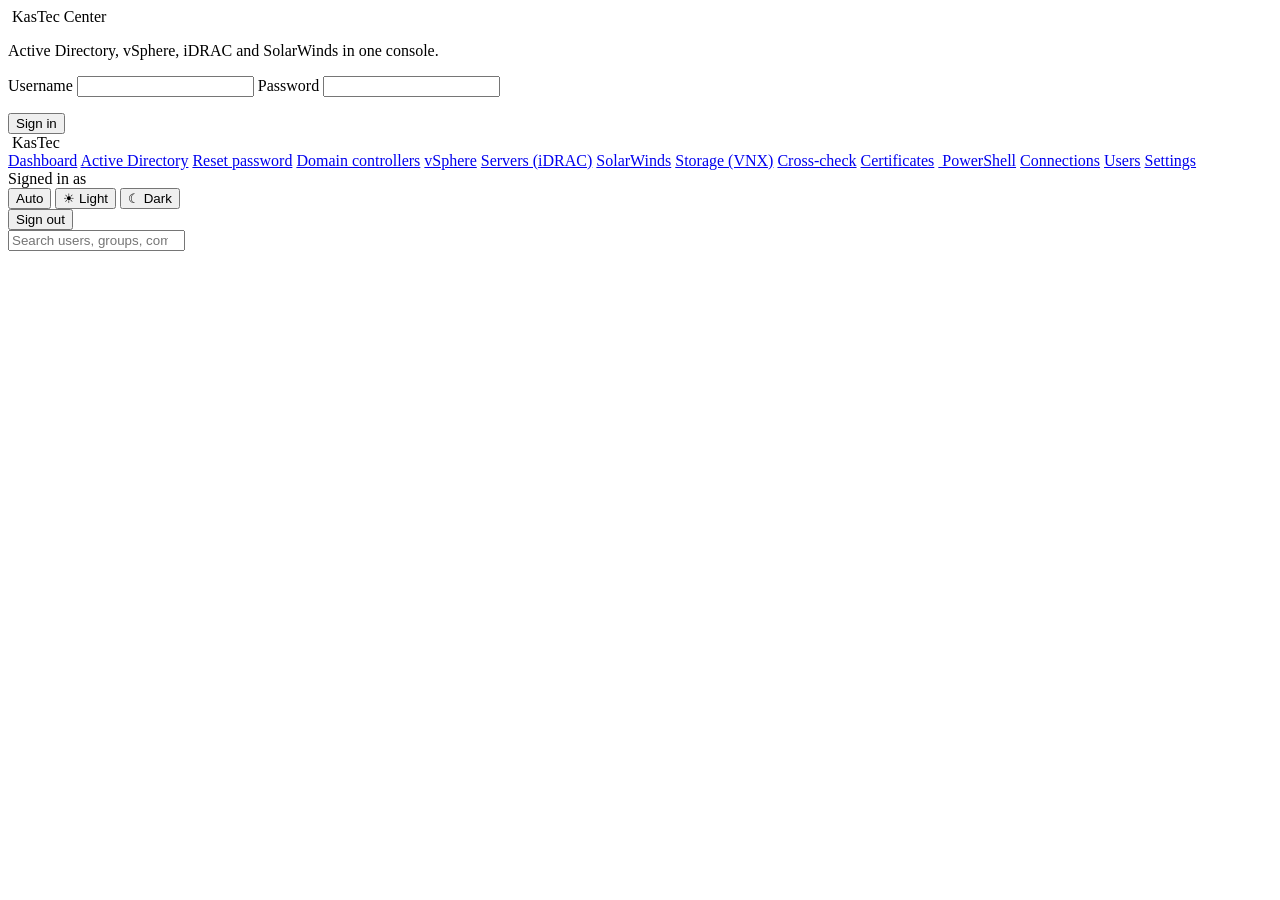
==== app/static/index.html @ 25a2937b "Storage (VNX): read-only VNX health, pools and LUN cleanup report Signs in to each VNX Control Stati" ====
<!doctype html>
<html lang="en">
<head>
  <meta charset="utf-8">
  <meta name="viewport" content="width=device-width, initial-scale=1">
  <title>KasTec Center</title>
  <link rel="icon" type="image/svg+xml" href="/static/logo.svg">
  <link rel="stylesheet" href="/static/style.css">
  <script>
    // Apply the saved theme before the page draws, so it doesn't flash the other one.
    try { var t = localStorage.getItem("kastec-theme"); if (t === "light" || t === "dark") document.documentElement.dataset.theme = t; } catch (e) {}
  </script>
</head>
<body>
  <div id="login" class="login hidden">
    <form id="login-form" class="card login-card">
      <div class="brand big"><img src="/static/logo.svg" alt="" class="logo"> <span>Kas<span class="tec">Tec</span> Center</span></div>
      <p class="muted">Active Directory, vSphere, iDRAC and SolarWinds in one console.</p>
      <label>Username
        <input type="text" id="login-username" autocomplete="username" autocapitalize="none" spellcheck="false" required>
      </label>
      <label>Password
        <input type="password" id="login-password" autocomplete="current-password" required>
      </label>
      <p id="login-error" class="error"></p>
      <button class="btn primary" type="submit">Sign in</button>
    </form>
  </div>

  <div id="shell" class="shell hidden">
    <aside class="sidebar">
      <div class="brand"><img src="/static/logo.svg" alt="" class="logo"> <span>Kas<span class="tec">Tec</span></span></div>
      <nav>
        <a href="#/dashboard" data-nav="dashboard">Dashboard</a>
        <a href="#/directory" data-nav="directory">Active Directory</a>
        <a href="#/reset" data-nav="reset">Reset password</a>
        <a href="#/dcs" data-nav="dcs">Domain controllers</a>
        <a href="#/vsphere" data-nav="vsphere">vSphere</a>
        <a href="#/servers" data-nav="servers">Servers (iDRAC)</a>
        <a href="#/solarwinds" data-nav="solarwinds">SolarWinds</a>
        <a href="#/vnx" data-nav="vnx">Storage (VNX)</a>
        <a href="#/crosscheck" data-nav="crosscheck">Cross-check</a>
        <a href="#/certificates" data-nav="certificates">Certificates</a>
        <a href="#/powershell" data-nav="powershell" data-admin><img src="/static/powershell.svg" alt="" class="nav-icon"> PowerShell</a>
        <a href="#/connections" data-nav="connections" data-admin>Connections</a>
        <a href="#/users" data-nav="users" data-admin>Users</a>
        <a href="#/settings" data-nav="settings">Settings</a>
      </nav>
      <div class="whoami"><div class="muted small-note" style="margin:0">Signed in as</div><b id="whoami-name"></b>
        <div class="muted small-note" style="margin:0" id="whoami-role"></div></div>
      <div class="theme-switch" role="group" aria-label="Theme">
        <button type="button" data-theme-choice="auto" title="Follow the Windows setting">Auto</button>
        <button type="button" data-theme-choice="light" title="Light theme">☀ Light</button>
        <button type="button" data-theme-choice="dark" title="Dark theme">☾ Dark</button>
      </div>
      <button id="logout" class="btn ghost small">Sign out</button>
    </aside>
    <main>
      <header class="topbar">
        <form id="global-search" class="search">
          <input type="search" id="global-q" placeholder="Search users, groups, computers and VMs everywhere…">
        </form>
      </header>
      <section id="view"></section>
    </main>
  </div>

  <div id="modal" class="modal hidden" role="dialog" aria-modal="true">
    <div class="card modal-card">
      <div id="modal-body"></div>
    </div>
  </div>
  <div id="toast" class="toast hidden"></div>

  <script src="/static/app.js"></script>
</body>
</html>
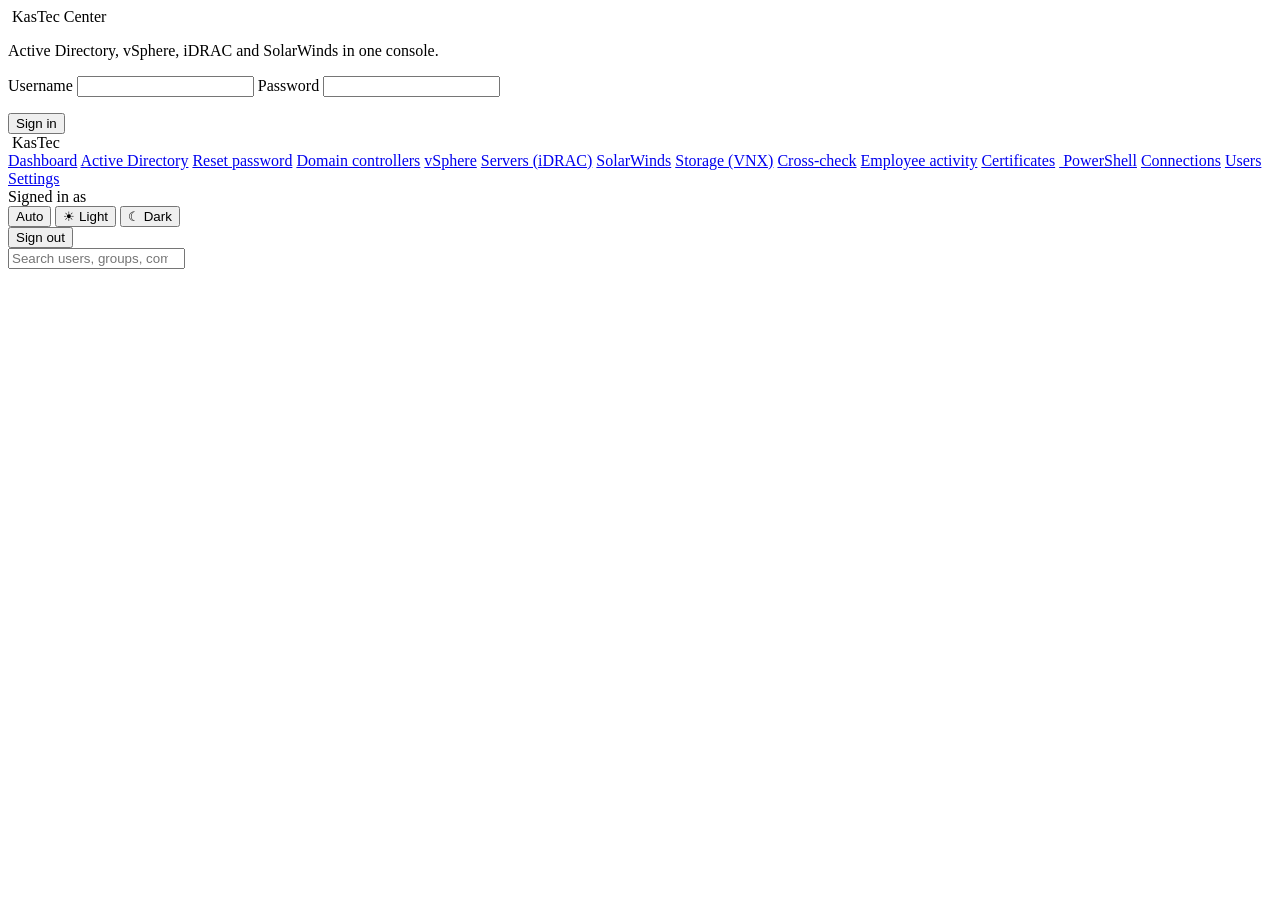
==== commit 515b1c1a: "Employee activity: time & attendance and apps & websites A PowerShell agent (deployed by GPO, runnin" ====
--- a/app/static/index.html
+++ b/app/static/index.html
@@ -40,6 +40,7 @@
         <a href="#/solarwinds" data-nav="solarwinds">SolarWinds</a>
         <a href="#/vnx" data-nav="vnx">Storage (VNX)</a>
         <a href="#/crosscheck" data-nav="crosscheck">Cross-check</a>
+        <a href="#/activity" data-nav="activity" data-admin>Employee activity</a>
         <a href="#/certificates" data-nav="certificates">Certificates</a>
         <a href="#/powershell" data-nav="powershell" data-admin><img src="/static/powershell.svg" alt="" class="nav-icon"> PowerShell</a>
         <a href="#/connections" data-nav="connections" data-admin>Connections</a>
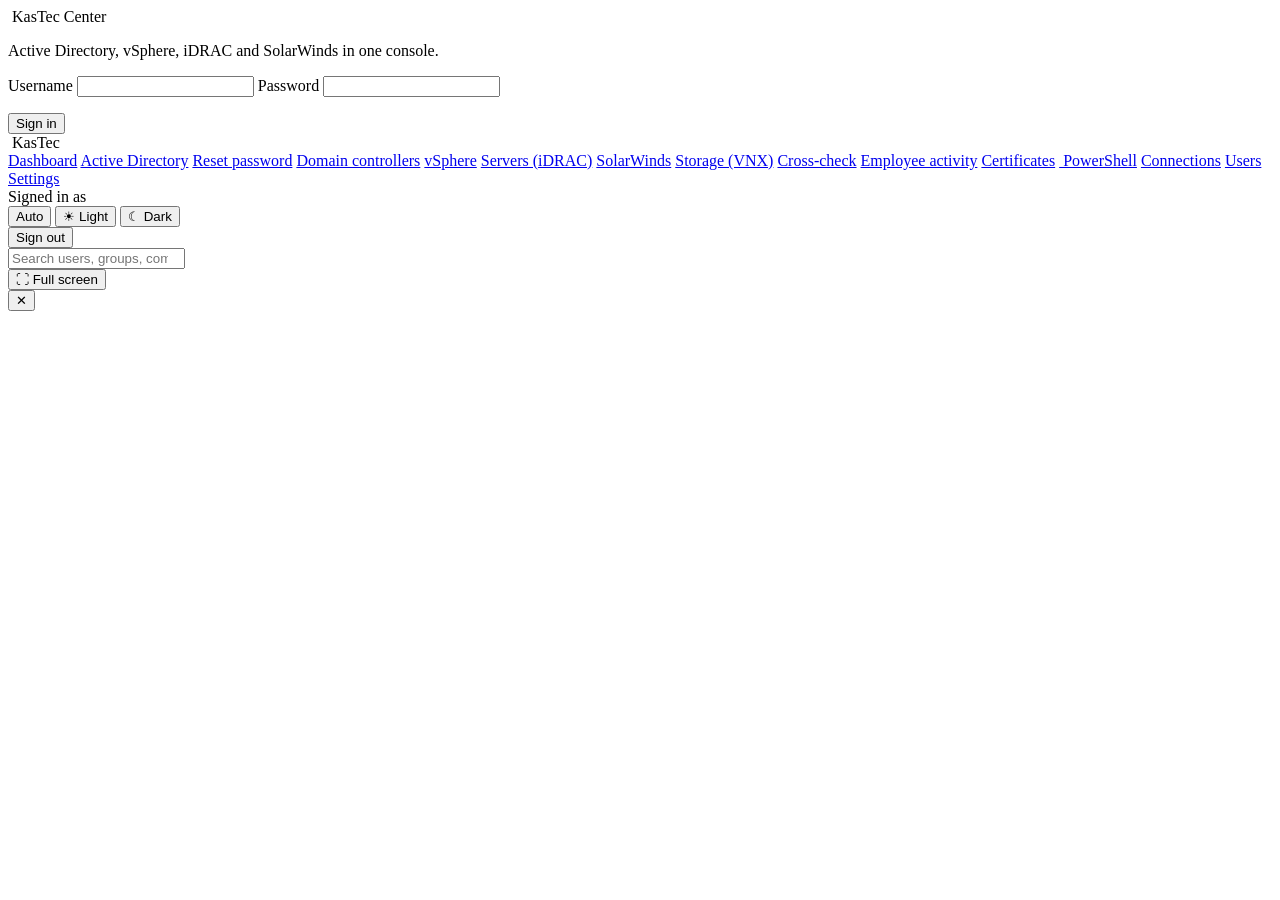
==== commit a603bac7: "Full screen button for the whole app A Full screen button in the top bar puts all of KasTec into the" ====
--- a/app/static/index.html
+++ b/app/static/index.html
@@ -61,6 +61,7 @@
         <form id="global-search" class="search">
           <input type="search" id="global-q" placeholder="Search users, groups, computers and VMs everywhere…">
         </form>
+        <button type="button" id="fs-toggle" class="btn fs-toggle" title="Full screen: hides the browser (Esc to leave)">⛶ Full screen</button>
       </header>
       <section id="view"></section>
     </main>
@@ -72,6 +73,7 @@
     </div>
   </div>
   <div id="toast" class="toast hidden"></div>
+  <button type="button" id="fs-exit" class="fs-exit hidden" title="Exit full screen (Esc)" aria-label="Exit full screen">✕</button>
 
   <script src="/static/app.js"></script>
 </body>
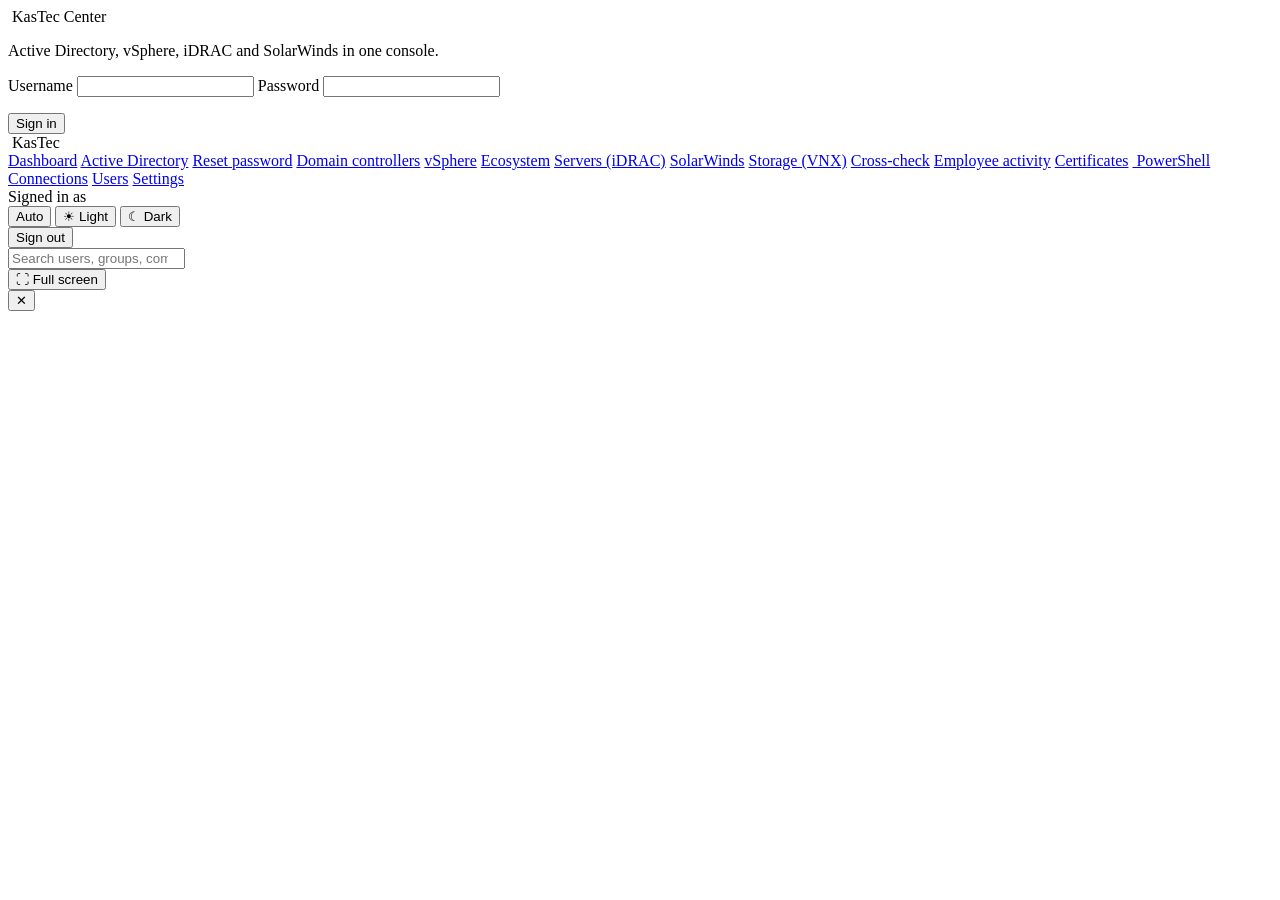
==== commit 95fc2db5: "Add the Ecosystem page: firewall, VPN, switches and hosts with live traffic A new Ecosystem tab draw" ====
--- a/app/static/index.html
+++ b/app/static/index.html
@@ -36,6 +36,7 @@
         <a href="#/reset" data-nav="reset">Reset password</a>
         <a href="#/dcs" data-nav="dcs">Domain controllers</a>
         <a href="#/vsphere" data-nav="vsphere">vSphere</a>
+        <a href="#/ecosystem" data-nav="ecosystem">Ecosystem</a>
         <a href="#/servers" data-nav="servers">Servers (iDRAC)</a>
         <a href="#/solarwinds" data-nav="solarwinds">SolarWinds</a>
         <a href="#/vnx" data-nav="vnx">Storage (VNX)</a>
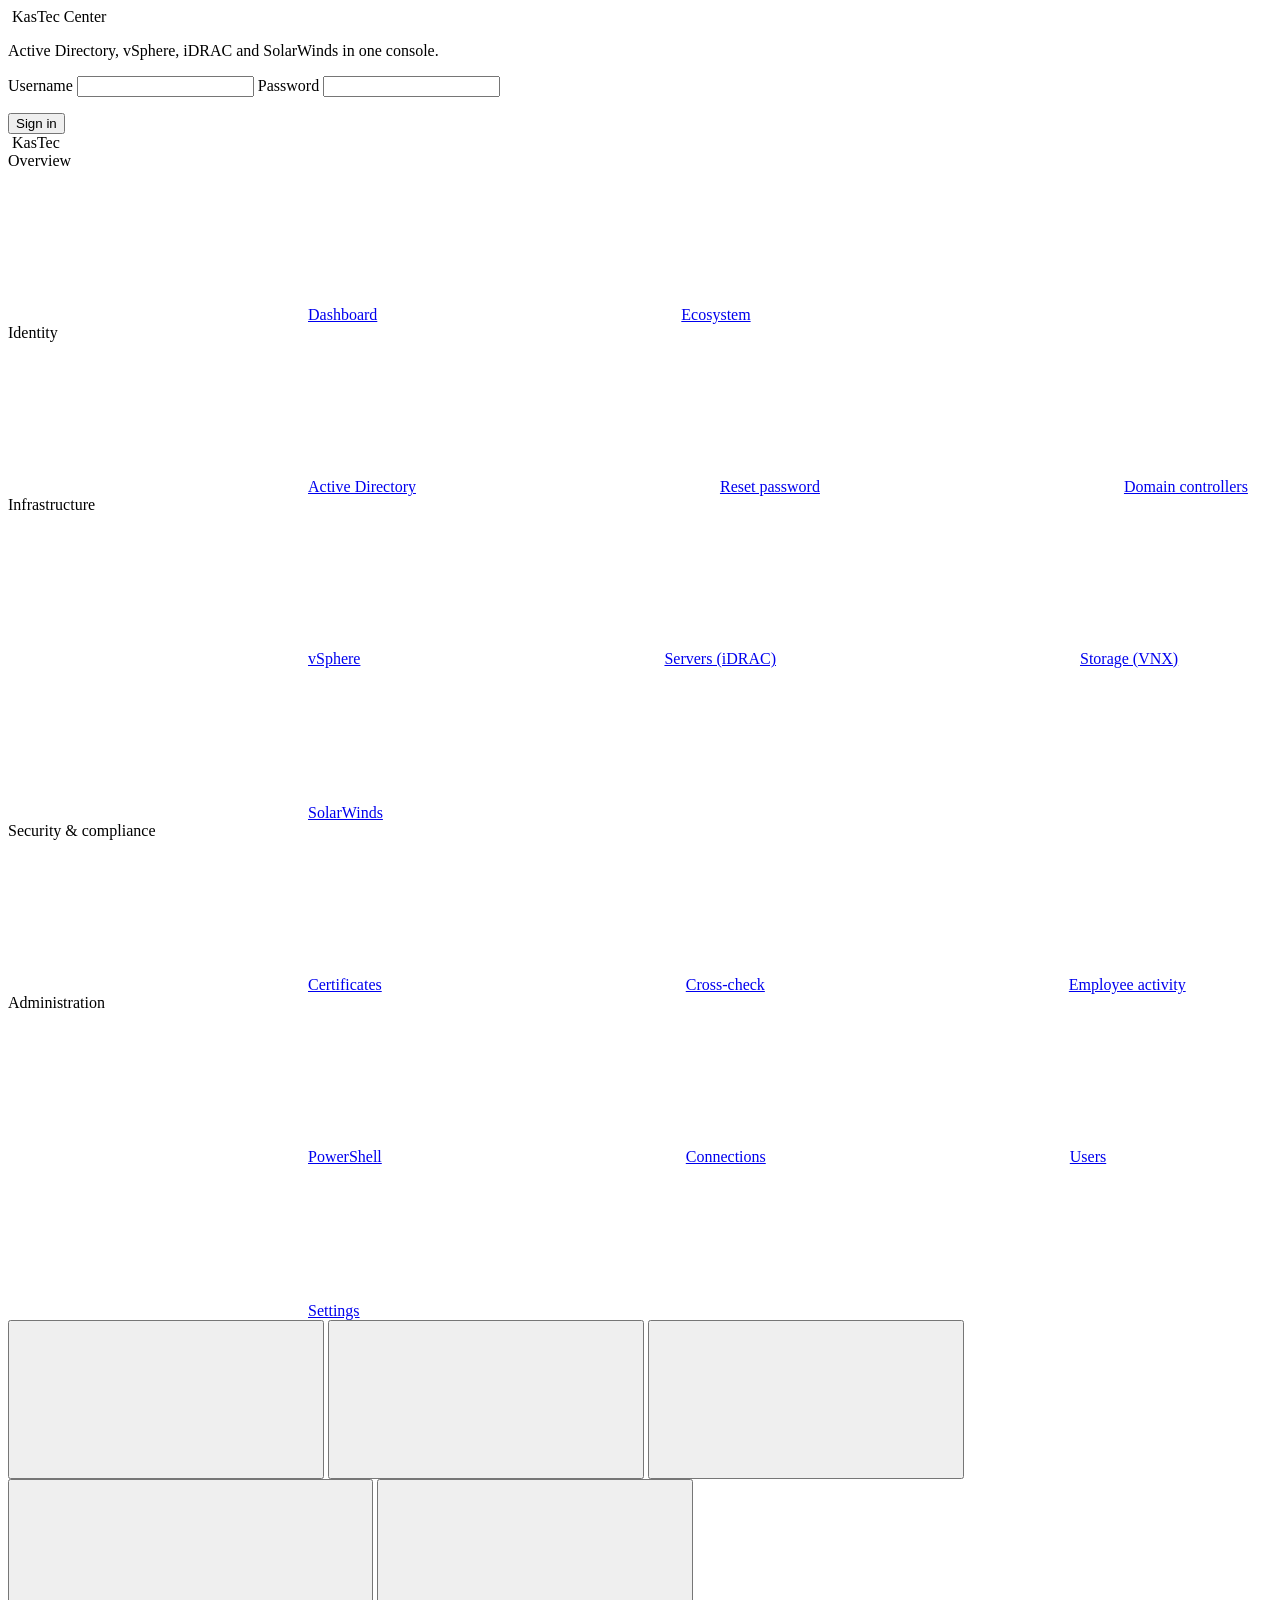
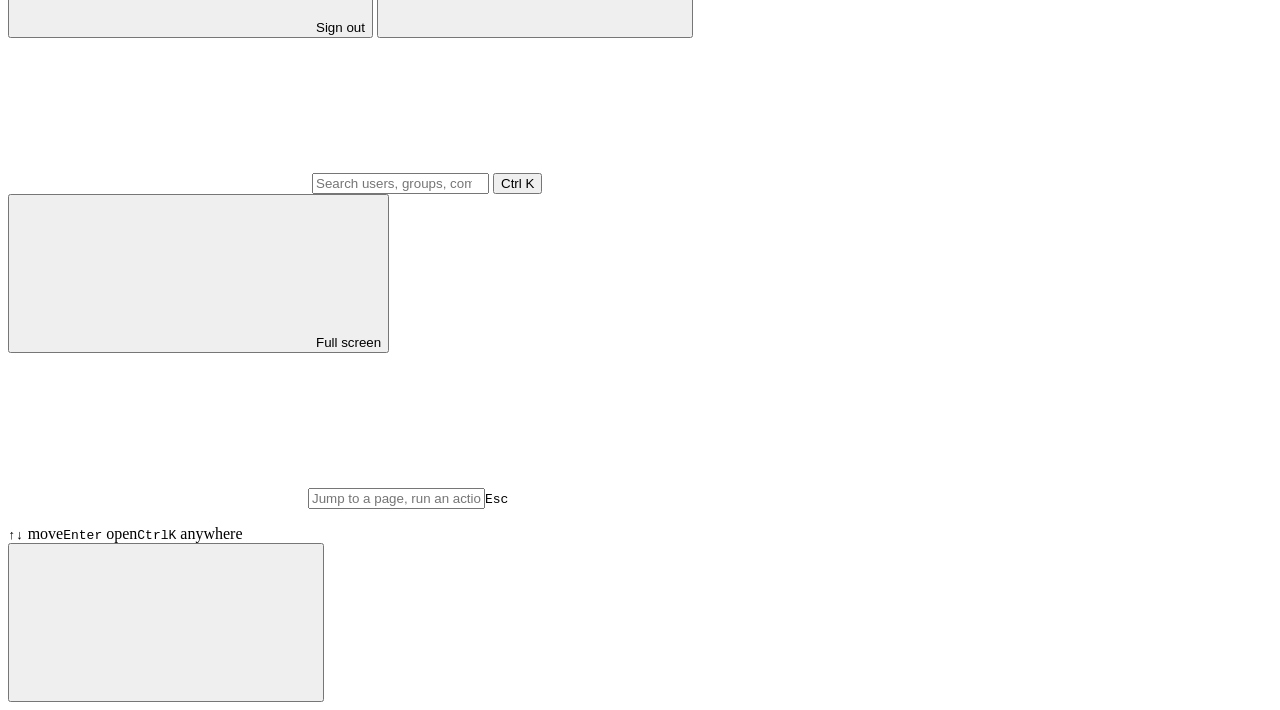
==== commit 230d5710: "Design pass 3 (preview, not on main): navigation Line icons (Lucide, ISC licence, in static/icons.sv" ====
--- a/app/static/index.html
+++ b/app/static/index.html
@@ -31,38 +31,50 @@
     <aside class="sidebar">
       <div class="brand"><img src="/static/logo.svg" alt="" class="logo"> <span>Kas<span class="tec">Tec</span></span></div>
       <nav>
-        <a href="#/dashboard" data-nav="dashboard">Dashboard</a>
-        <a href="#/directory" data-nav="directory">Active Directory</a>
-        <a href="#/reset" data-nav="reset">Reset password</a>
-        <a href="#/dcs" data-nav="dcs">Domain controllers</a>
-        <a href="#/vsphere" data-nav="vsphere">vSphere</a>
-        <a href="#/ecosystem" data-nav="ecosystem">Ecosystem</a>
-        <a href="#/servers" data-nav="servers">Servers (iDRAC)</a>
-        <a href="#/solarwinds" data-nav="solarwinds">SolarWinds</a>
-        <a href="#/vnx" data-nav="vnx">Storage (VNX)</a>
-        <a href="#/crosscheck" data-nav="crosscheck">Cross-check</a>
-        <a href="#/activity" data-nav="activity" data-admin>Employee activity</a>
-        <a href="#/certificates" data-nav="certificates">Certificates</a>
-        <a href="#/powershell" data-nav="powershell" data-admin><img src="/static/powershell.svg" alt="" class="nav-icon"> PowerShell</a>
-        <a href="#/connections" data-nav="connections" data-admin>Connections</a>
-        <a href="#/users" data-nav="users" data-admin>Users</a>
-        <a href="#/settings" data-nav="settings">Settings</a>
+        <div class="nav-group">Overview</div>
+        <a href="#/dashboard" data-nav="dashboard" title="Dashboard"><svg class="ic" aria-hidden="true"><use href="/static/icons.svg#i-layout-dashboard"/></svg><span>Dashboard</span></a>
+        <a href="#/ecosystem" data-nav="ecosystem" title="Ecosystem"><svg class="ic" aria-hidden="true"><use href="/static/icons.svg#i-network"/></svg><span>Ecosystem</span></a>
+        <div class="nav-group">Identity</div>
+        <a href="#/directory" data-nav="directory" title="Active Directory"><svg class="ic" aria-hidden="true"><use href="/static/icons.svg#i-users"/></svg><span>Active Directory</span></a>
+        <a href="#/reset" data-nav="reset" title="Reset password"><svg class="ic" aria-hidden="true"><use href="/static/icons.svg#i-key-round"/></svg><span>Reset password</span></a>
+        <a href="#/dcs" data-nav="dcs" title="Domain controllers"><svg class="ic" aria-hidden="true"><use href="/static/icons.svg#i-server-cog"/></svg><span>Domain controllers</span></a>
+        <div class="nav-group">Infrastructure</div>
+        <a href="#/vsphere" data-nav="vsphere" title="vSphere"><svg class="ic" aria-hidden="true"><use href="/static/icons.svg#i-boxes"/></svg><span>vSphere</span></a>
+        <a href="#/servers" data-nav="servers" title="Servers (iDRAC)"><svg class="ic" aria-hidden="true"><use href="/static/icons.svg#i-server"/></svg><span>Servers (iDRAC)</span></a>
+        <a href="#/vnx" data-nav="vnx" title="Storage (VNX)"><svg class="ic" aria-hidden="true"><use href="/static/icons.svg#i-hard-drive"/></svg><span>Storage (VNX)</span></a>
+        <a href="#/solarwinds" data-nav="solarwinds" title="SolarWinds"><svg class="ic" aria-hidden="true"><use href="/static/icons.svg#i-activity"/></svg><span>SolarWinds</span></a>
+        <div class="nav-group">Security &amp; compliance</div>
+        <a href="#/certificates" data-nav="certificates" title="Certificates"><svg class="ic" aria-hidden="true"><use href="/static/icons.svg#i-shield-check"/></svg><span>Certificates</span></a>
+        <a href="#/crosscheck" data-nav="crosscheck" title="Cross-check"><svg class="ic" aria-hidden="true"><use href="/static/icons.svg#i-git-compare-arrows"/></svg><span>Cross-check</span></a>
+        <a href="#/activity" data-nav="activity" title="Employee activity" data-admin><svg class="ic" aria-hidden="true"><use href="/static/icons.svg#i-eye"/></svg><span>Employee activity</span></a>
+        <div class="nav-group">Administration</div>
+        <a href="#/powershell" data-nav="powershell" title="PowerShell" data-admin><svg class="ic" aria-hidden="true"><use href="/static/icons.svg#i-terminal"/></svg><span>PowerShell</span></a>
+        <a href="#/connections" data-nav="connections" title="Connections" data-admin><svg class="ic" aria-hidden="true"><use href="/static/icons.svg#i-plug"/></svg><span>Connections</span></a>
+        <a href="#/users" data-nav="users" title="Users" data-admin><svg class="ic" aria-hidden="true"><use href="/static/icons.svg#i-user-cog"/></svg><span>Users</span></a>
+        <a href="#/settings" data-nav="settings" title="Settings"><svg class="ic" aria-hidden="true"><use href="/static/icons.svg#i-settings"/></svg><span>Settings</span></a>
       </nav>
-      <div class="whoami"><div class="muted small-note" style="margin:0">Signed in as</div><b id="whoami-name"></b>
-        <div class="muted small-note" style="margin:0" id="whoami-role"></div></div>
-      <div class="theme-switch" role="group" aria-label="Theme">
-        <button type="button" data-theme-choice="auto" title="Follow the Windows setting">Auto</button>
-        <button type="button" data-theme-choice="light" title="Light theme">☀ Light</button>
-        <button type="button" data-theme-choice="dark" title="Dark theme">☾ Dark</button>
+      <div class="side-foot">
+        <div class="whoami"><span class="avatar" id="whoami-initials"></span>
+          <div class="who"><b id="whoami-name"></b><div class="muted" id="whoami-role"></div></div></div>
+        <div class="theme-switch" role="group" aria-label="Theme">
+          <button type="button" data-theme-choice="auto" title="Theme: follow the Windows setting"><svg class="ic" aria-hidden="true"><use href="/static/icons.svg#i-monitor"/></svg></button>
+          <button type="button" data-theme-choice="light" title="Theme: light"><svg class="ic" aria-hidden="true"><use href="/static/icons.svg#i-sun"/></svg></button>
+          <button type="button" data-theme-choice="dark" title="Theme: dark"><svg class="ic" aria-hidden="true"><use href="/static/icons.svg#i-moon"/></svg></button>
+        </div>
+        <div class="side-actions">
+          <button id="logout" class="btn ghost small" title="Sign out"><svg class="ic" aria-hidden="true"><use href="/static/icons.svg#i-log-out"/></svg><span>Sign out</span></button>
+          <button type="button" id="nav-collapse" class="btn ghost small" title="Collapse the sidebar (Ctrl+B)"><svg class="ic" aria-hidden="true"><use href="/static/icons.svg#i-panel-left-close"/></svg></button>
+        </div>
       </div>
-      <button id="logout" class="btn ghost small">Sign out</button>
     </aside>
     <main>
       <header class="topbar">
         <form id="global-search" class="search">
+          <svg class="ic" aria-hidden="true"><use href="/static/icons.svg#i-search"/></svg>
           <input type="search" id="global-q" placeholder="Search users, groups, computers and VMs everywhere…">
+          <button type="button" class="kbd-hint" id="palette-open" title="Jump to a page or action">Ctrl K</button>
         </form>
-        <button type="button" id="fs-toggle" class="btn fs-toggle" title="Full screen: hides the browser (Esc to leave)">⛶ Full screen</button>
+        <button type="button" id="fs-toggle" class="btn fs-toggle" title="Full screen: hides the browser (Esc to leave)"><svg class="ic" aria-hidden="true"><use href="/static/icons.svg#i-maximize-2"/></svg><span>Full screen</span></button>
       </header>
       <section id="view"></section>
     </main>
@@ -73,8 +85,15 @@
       <div id="modal-body"></div>
     </div>
   </div>
+  <div id="palette" class="palette hidden" role="dialog" aria-modal="true" aria-label="Go to">
+    <div class="palette-card">
+      <div class="palette-input"><svg class="ic" aria-hidden="true"><use href="/static/icons.svg#i-search"/></svg><input id="palette-q" placeholder="Jump to a page, run an action, or search everything…" autocomplete="off" spellcheck="false"><kbd>Esc</kbd></div>
+      <ul id="palette-list" role="listbox"></ul>
+      <div class="palette-foot muted"><span><kbd>↑</kbd><kbd>↓</kbd> move</span><span><kbd>Enter</kbd> open</span><span><kbd>Ctrl</kbd><kbd>K</kbd> anywhere</span></div>
+    </div>
+  </div>
   <div id="toast" class="toast hidden"></div>
-  <button type="button" id="fs-exit" class="fs-exit hidden" title="Exit full screen (Esc)" aria-label="Exit full screen">✕</button>
+  <button type="button" id="fs-exit" class="fs-exit hidden" title="Exit full screen (Esc)" aria-label="Exit full screen"><svg class="ic" aria-hidden="true"><use href="/static/icons.svg#i-x"/></svg></button>
 
   <script src="/static/app.js"></script>
 </body>
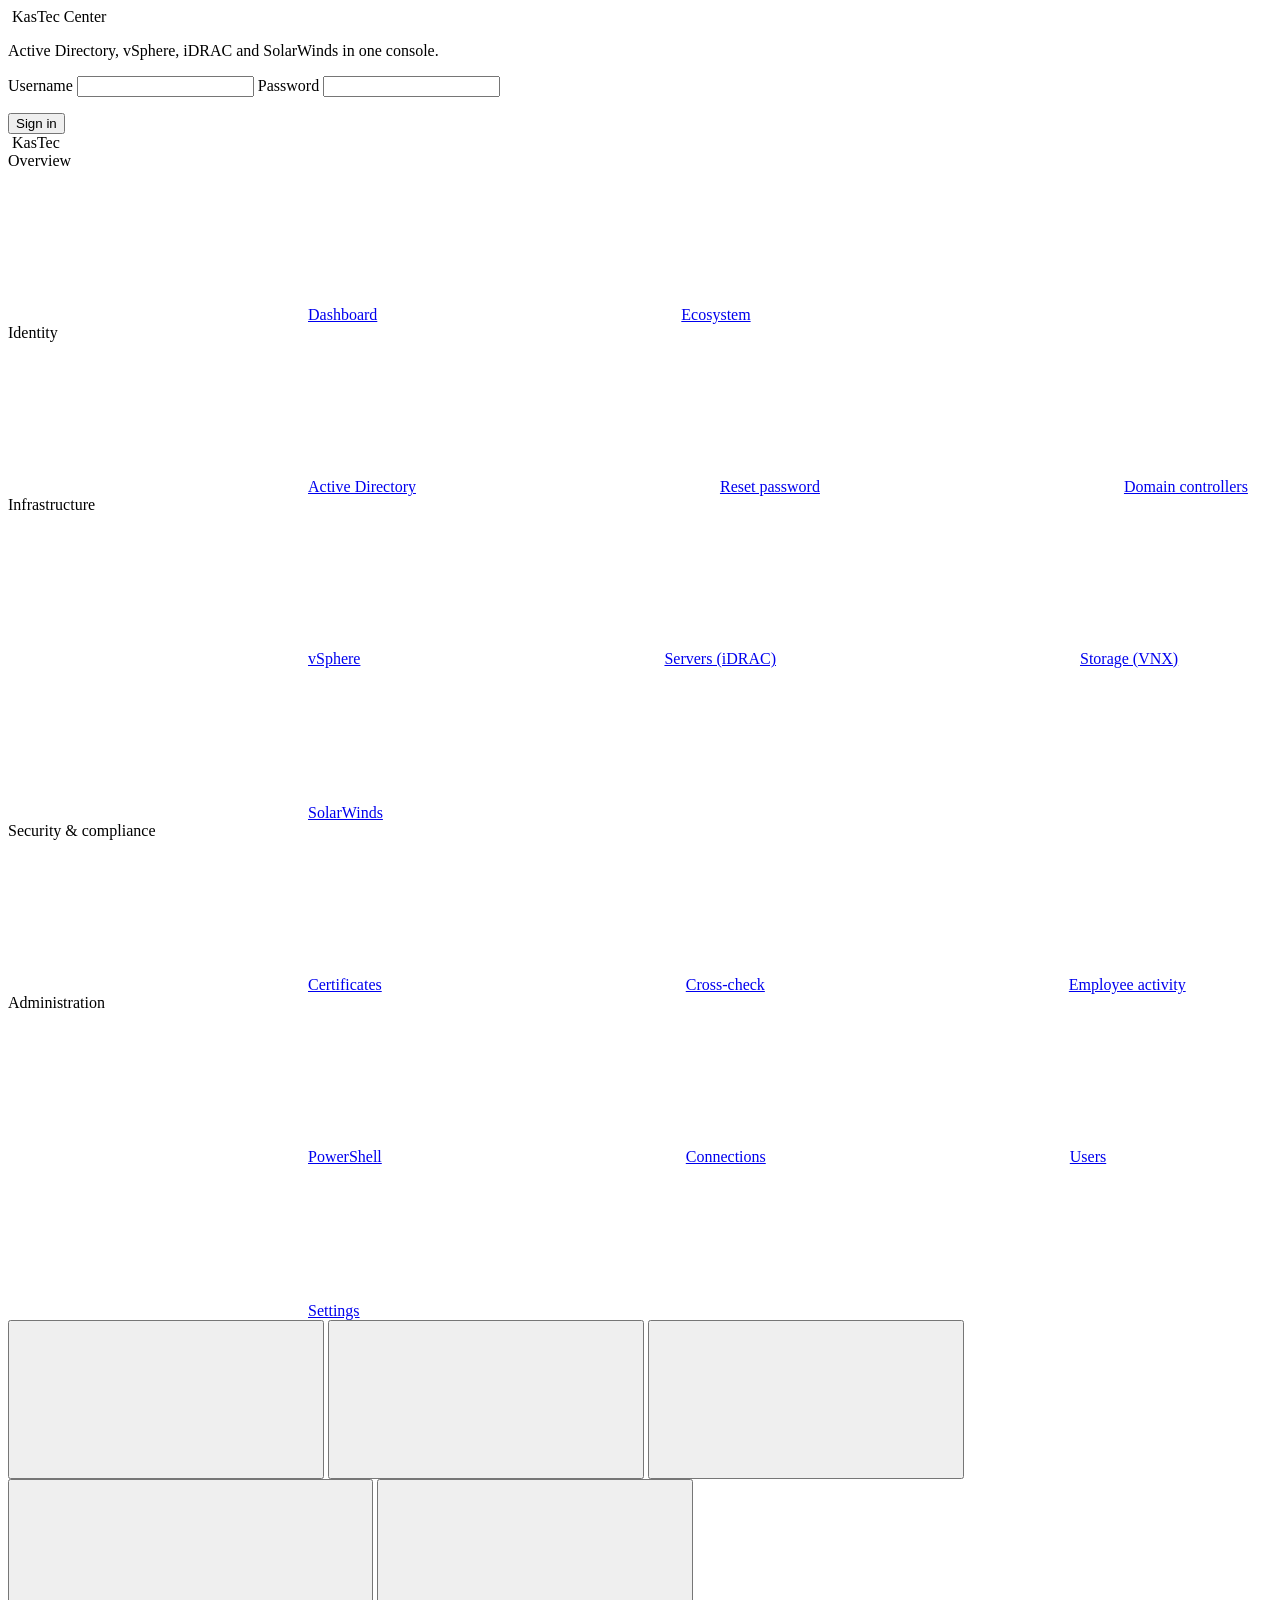
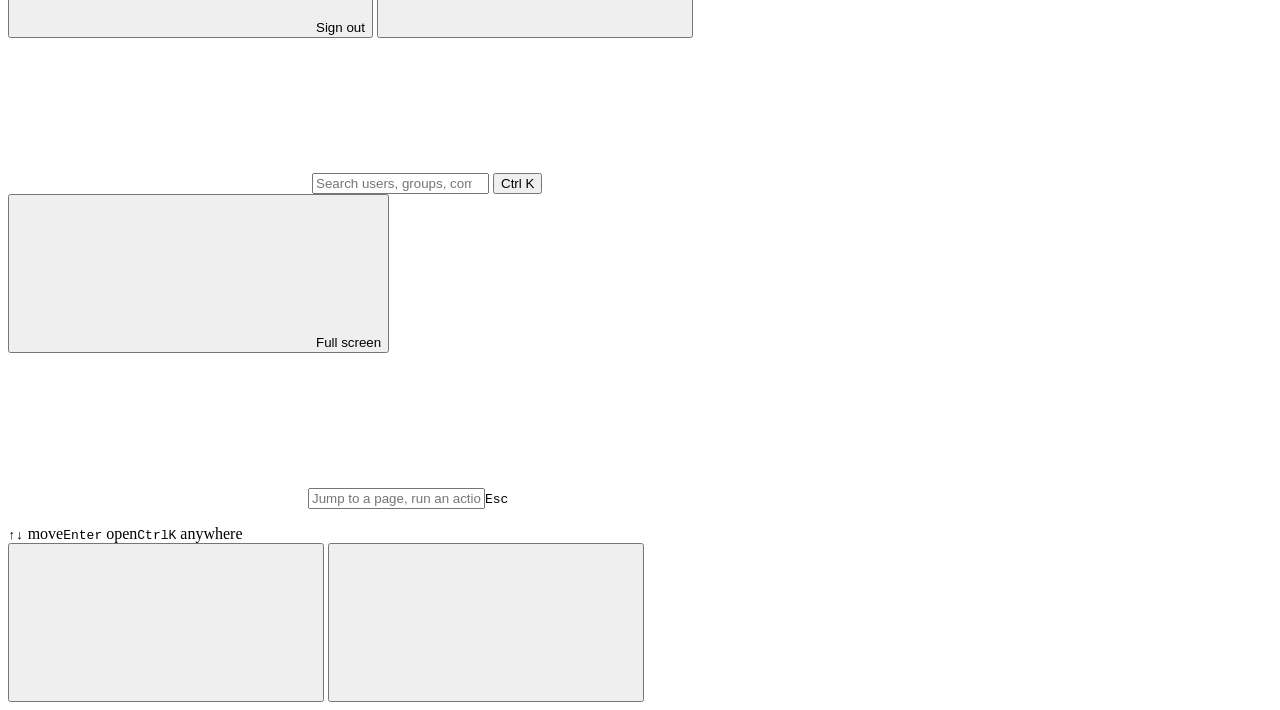
==== commit edb77422: "Design pass 5 (preview, not on main): technical touches - Status bar along the bottom: every connect" ====
--- a/app/static/index.html
+++ b/app/static/index.html
@@ -77,6 +77,7 @@
         <button type="button" id="fs-toggle" class="btn fs-toggle" title="Full screen: hides the browser (Esc to leave)"><svg class="ic" aria-hidden="true"><use href="/static/icons.svg#i-maximize-2"/></svg><span>Full screen</span></button>
       </header>
       <section id="view"></section>
+      <footer class="statusbar" id="statusbar" aria-label="Connection status"></footer>
     </main>
   </div>
 
@@ -93,6 +94,7 @@
     </div>
   </div>
   <div id="toast" class="toast hidden"></div>
+  <button type="button" id="copy-btn" class="copy-btn hidden" title="Copy" aria-label="Copy"><svg class="ic" aria-hidden="true"><use href="/static/icons.svg#i-copy"/></svg></button>
   <button type="button" id="fs-exit" class="fs-exit hidden" title="Exit full screen (Esc)" aria-label="Exit full screen"><svg class="ic" aria-hidden="true"><use href="/static/icons.svg#i-x"/></svg></button>
 
   <script src="/static/app.js"></script>
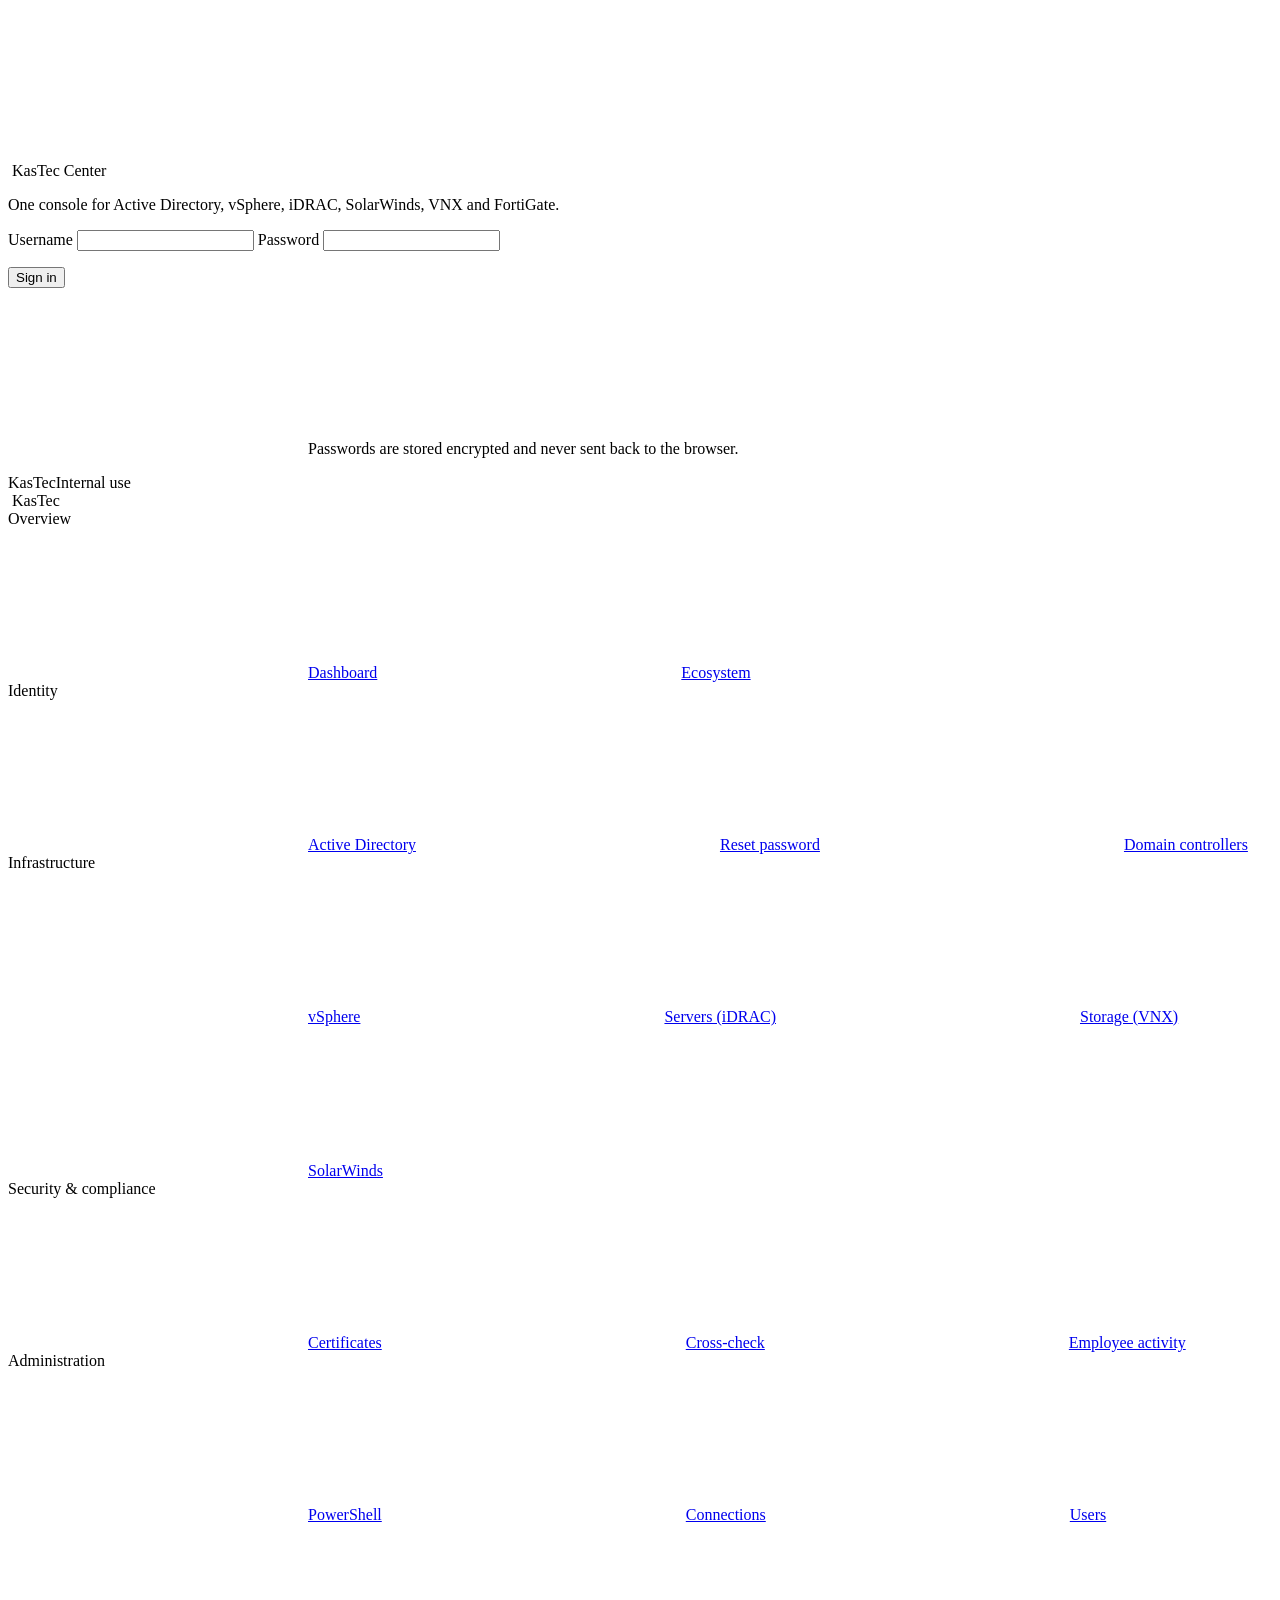
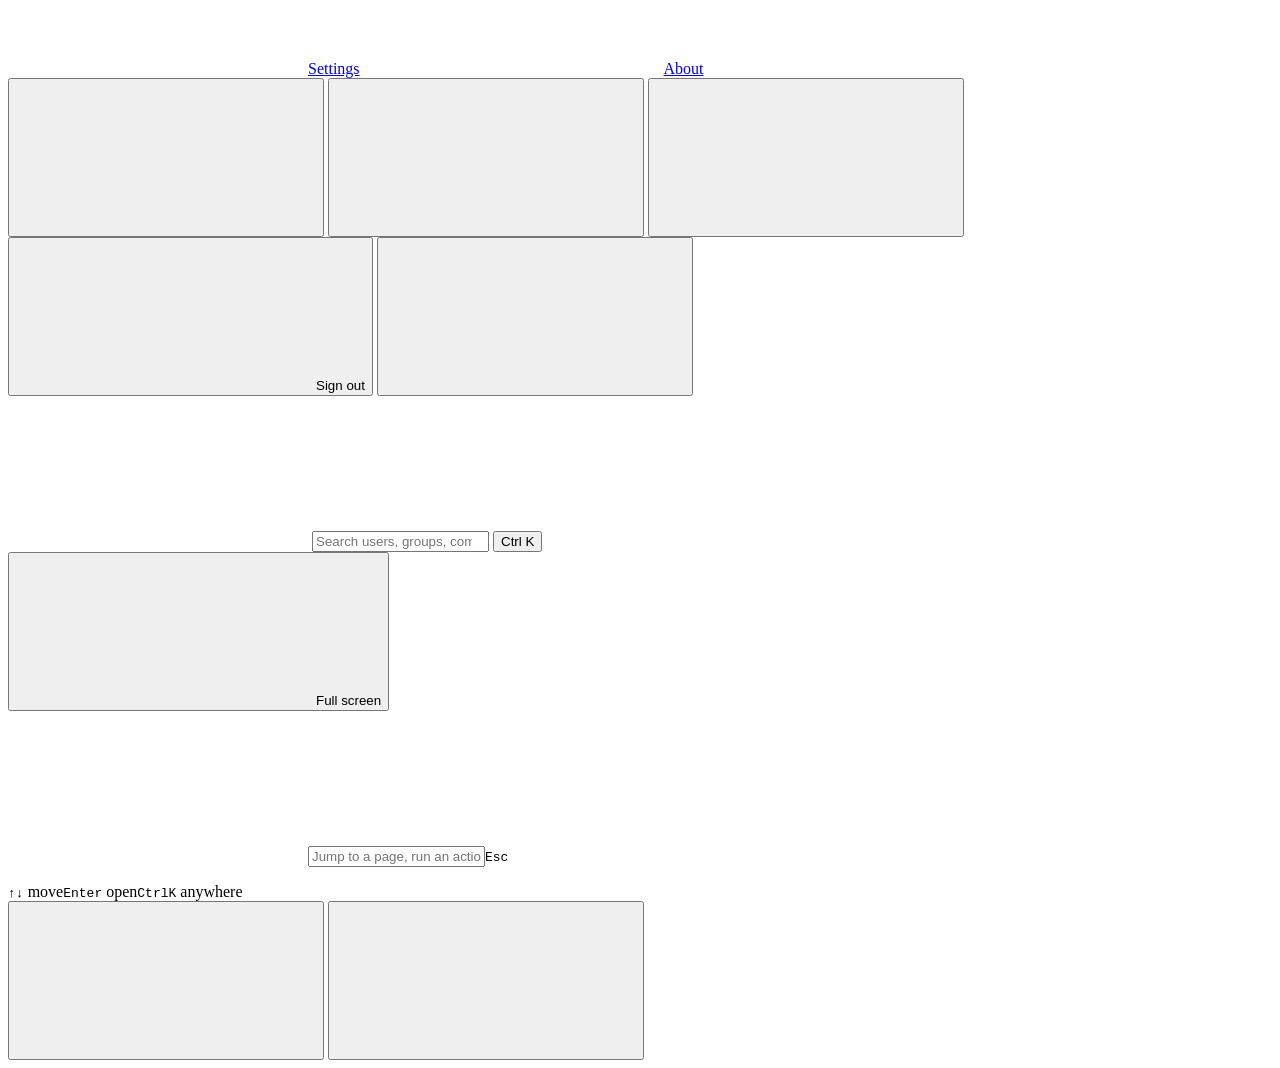
==== commit 219887aa: "Design pass 6 (preview, not on main): brand polish - Sign-in screen: a slowly drifting network behin" ====
--- a/app/static/index.html
+++ b/app/static/index.html
@@ -13,18 +13,23 @@
 </head>
 <body>
   <div id="login" class="login hidden">
-    <form id="login-form" class="card login-card">
-      <div class="brand big"><img src="/static/logo.svg" alt="" class="logo"> <span>Kas<span class="tec">Tec</span> Center</span></div>
-      <p class="muted">Active Directory, vSphere, iDRAC and SolarWinds in one console.</p>
-      <label>Username
-        <input type="text" id="login-username" autocomplete="username" autocapitalize="none" spellcheck="false" required>
-      </label>
-      <label>Password
-        <input type="password" id="login-password" autocomplete="current-password" required>
-      </label>
-      <p id="login-error" class="error"></p>
-      <button class="btn primary" type="submit">Sign in</button>
-    </form>
+    <canvas id="login-mesh" aria-hidden="true"></canvas>
+    <div class="login-inner">
+      <form id="login-form" class="login-card">
+        <div class="brand big"><img src="/static/logo.svg" alt="" class="logo"> <span>Kas<span class="tec">Tec</span> <span class="center">Center</span></span></div>
+        <p class="login-tag">One console for Active Directory, vSphere, iDRAC, SolarWinds, VNX and FortiGate.</p>
+        <label>Username
+          <input type="text" id="login-username" autocomplete="username" autocapitalize="none" spellcheck="false" required>
+        </label>
+        <label>Password
+          <input type="password" id="login-password" autocomplete="current-password" required>
+        </label>
+        <p id="login-error" class="error"></p>
+        <button class="btn primary login-go" type="submit">Sign in</button>
+        <p class="login-secure"><svg class="ic" aria-hidden="true"><use href="/static/icons.svg#i-lock"/></svg>Passwords are stored encrypted and never sent back to the browser.</p>
+      </form>
+      <div class="login-foot"><span id="login-version">KasTec</span><span>Internal use</span></div>
+    </div>
   </div>
 
   <div id="shell" class="shell hidden">
@@ -52,6 +57,7 @@
         <a href="#/connections" data-nav="connections" title="Connections" data-admin><svg class="ic" aria-hidden="true"><use href="/static/icons.svg#i-plug"/></svg><span>Connections</span></a>
         <a href="#/users" data-nav="users" title="Users" data-admin><svg class="ic" aria-hidden="true"><use href="/static/icons.svg#i-user-cog"/></svg><span>Users</span></a>
         <a href="#/settings" data-nav="settings" title="Settings"><svg class="ic" aria-hidden="true"><use href="/static/icons.svg#i-settings"/></svg><span>Settings</span></a>
+        <a href="#/about" data-nav="about" title="About KasTec"><svg class="ic" aria-hidden="true"><use href="/static/icons.svg#i-info"/></svg><span>About</span></a>
       </nav>
       <div class="side-foot">
         <div class="whoami"><span class="avatar" id="whoami-initials"></span>
